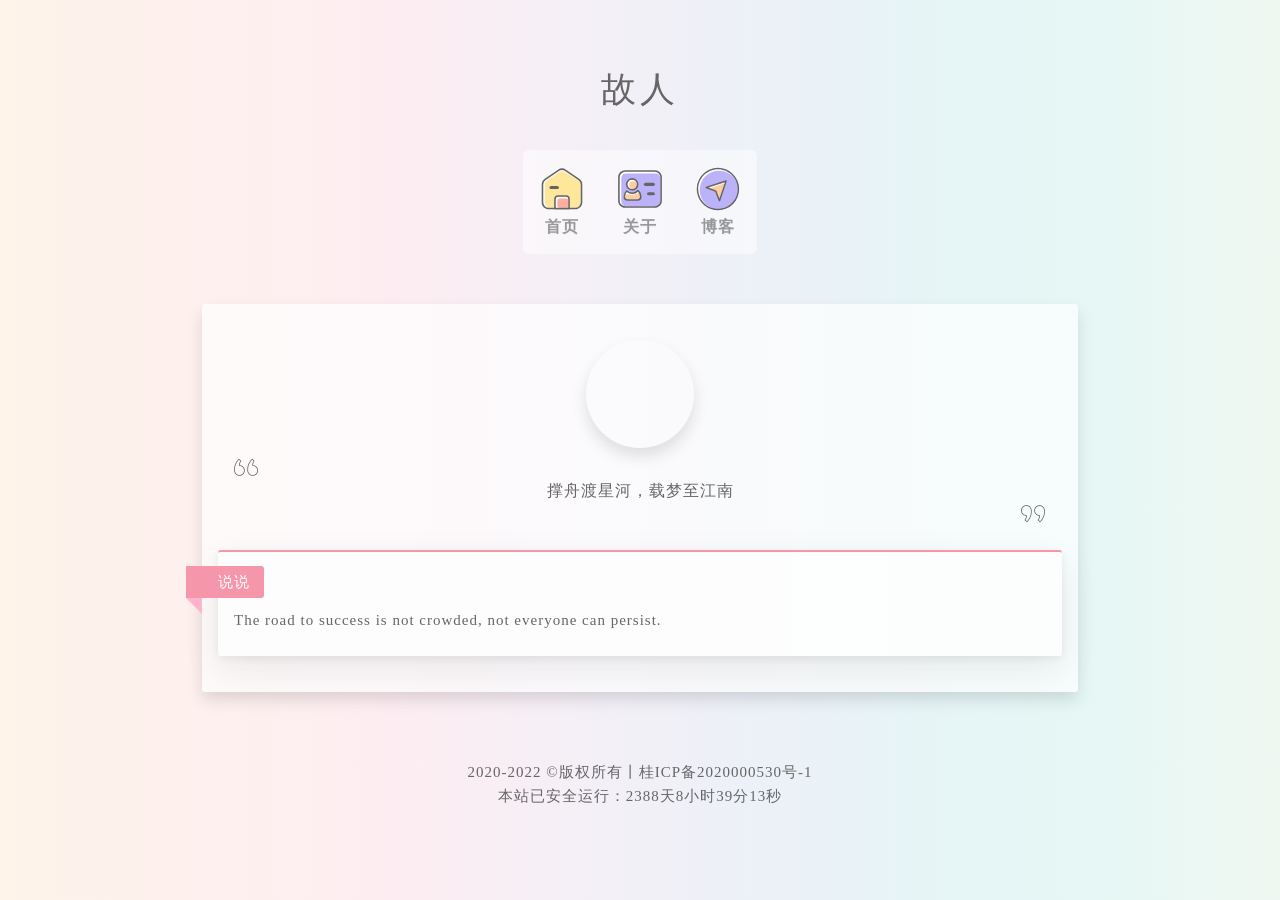
==== index.html @ 06fdce79 "Rename me.html to index.html" ====
<!DOCTYPE html>
<head>
<meta charset="utf-8">
<meta name="viewport" content="width=device-width,initial-scale=1">
<meta name="apple-mobile-web-app-title" content="">
<meta itemprop="name" content="故人">
<meta name="apple-mobile-web-app-title" content="">
<meta http-equiv="Cache-Control" content="no-siteapp">
<meta name="author" content="">
<meta name="keywords" content="">
<meta name="description" content="">
<link rel="shortcut icon" href="favicon.ico" />
<link rel="stylesheet" href="css/style.css">

<title>故人</title>
</head><body>
<div id="bg"><div class="backstretch"></div></div>
<div class="container">


<header id="header">
<span class="subtitle">故人</span>
<nav class="menu">
<div class="list-h">
<a href="" target=""><svg t="1664115306404" class="icon" viewBox="0 0 1024 1024" version="1.1" xmlns="http://www.w3.org/2000/svg" p-id="2118" width="50" height="50"><path d="M784 912H240a128 128 0 0 1-128-128V419.66a128 128 0 0 1 55.91-105.77l272-185.4a128 128 0 0 1 144.18 0l272 185.4A128 128 0 0 1 912 419.66V784a128 128 0 0 1-128 128z" fill="#FFFFFF" p-id="2119"></path><path d="M784 896H272a112 112 0 0 1-112-112V427.24a112 112 0 0 1 49-92.58l242.63-165.21A112 112 0 0 1 574 167l269.3 168.11a112 112 0 0 1 52.7 95V784a112 112 0 0 1-112 112z" fill="#FFE07A" p-id="2120"></path><path d="M784 928H240c-79.4 0-144-64.6-144-144V419.66a143.91 143.91 0 0 1 62.89-119l272-185.4a144 144 0 0 1 162.22 0l272 185.4a143.91 143.91 0 0 1 62.89 119V784c0 79.4-64.6 144-144 144zM512 122.12a111.8 111.8 0 0 0-63.08 19.59l-272 185.4A111.93 111.93 0 0 0 128 419.66V784a112.12 112.12 0 0 0 112 112h544a112.12 112.12 0 0 0 112-112V419.66a111.93 111.93 0 0 0-48.92-92.55l-272-185.4A111.8 111.8 0 0 0 512 122.12z" fill="#333333" p-id="2121"></path><path d="M256 449m32 0l128 0q32 0 32 32l0 0q0 32-32 32l-128 0q-32 0-32-32l0 0q0-32 32-32Z" fill="#333333" p-id="2122"></path><path d="M432 656h160a64 64 0 0 1 64 64v192H368V720a64 64 0 0 1 64-64z" fill="#FFFFFF" p-id="2123"></path><path d="M464 704h128a48 48 0 0 1 48 48v144H464a48 48 0 0 1-48-48v-96a48 48 0 0 1 48-48z" fill="#FF9580" p-id="2124"></path><path d="M672 928H352V720a80.09 80.09 0 0 1 80-80h160a80.09 80.09 0 0 1 80 80z m-288-32h256V720a48.05 48.05 0 0 0-48-48H432a48.05 48.05 0 0 0-48 48z" fill="#333333" p-id="2125"></path></svg><p>首页</p></a>

<a href="/me.html" target=""><svg t="1664115194296" class="icon" viewBox="0 0 1024 1024" version="1.1" xmlns="http://www.w3.org/2000/svg" p-id="8218" width="50" height="50"><path d="M80 144m128 0l608 0q128 0 128 128l0 480q0 128-128 128l-608 0q-128 0-128-128l0-480q0-128 128-128Z" fill="#FFFFFF" p-id="8219"></path><path d="M128 193m112 0l576 0q112 0 112 112l0 447q0 112-112 112l-576 0q-112 0-112-112l0-447q0-112 112-112Z" fill="#A89BFA" p-id="8220"></path><path d="M816 896H208c-79.4 0-144-64.6-144-144V272c0-79.4 64.6-144 144-144h608c79.4 0 144 64.6 144 144v480c0 79.4-64.6 144-144 144zM208 160A112.12 112.12 0 0 0 96 272v480a112.12 112.12 0 0 0 112 112h608a112.12 112.12 0 0 0 112-112V272a112.12 112.12 0 0 0-112-112z" fill="#333333" p-id="8221"></path><path d="M352 416m-112 0a112 112 0 1 0 224 0 112 112 0 1 0-224 0Z" fill="#FFFFFF" p-id="8222"></path><path d="M368 432m-80 0a80 80 0 1 0 160 0 80 80 0 1 0-160 0Z" fill="#FFBF80" p-id="8223"></path><path d="M352 544a128 128 0 1 1 128-128 128.14 128.14 0 0 1-128 128z m0-224a96 96 0 1 0 96 96 96.11 96.11 0 0 0-96-96z" fill="#333333" p-id="8224"></path><path d="M528 670a167.6 167.6 0 0 0-56.48-125.64 160 160 0 0 1-231.42 8A167.43 167.43 0 0 0 192 670a66 66 0 0 0 66 66h204a66 66 0 0 0 66-66z" fill="#FFFFFF" p-id="8225"></path><path d="M528.64 681.13c0-29.5-6.79-51.78-21-72.53a32.08 32.08 0 0 0-43.26-9.27c-28.74 17.77-60.41 32.55-95.35 32.55-30.44 0-70.44-4.68-100.45-14.61a32 32 0 0 0-41.1 23.27c-2.8 12-3.51 25.46-3.51 40.59 0 21.87 15 39.23 32.84 39.23h212c25.2 0 59.84-17.36 59.84-39.23z" fill="#FFBF80" p-id="8226"></path><path d="M462 752H258a82.1 82.1 0 0 1-82-82 183 183 0 0 1 52.68-128.87 16 16 0 0 1 22.61-0.22 144 144 0 0 0 208.28-7.19 16 16 0 0 1 22.57-1.32A184.21 184.21 0 0 1 544 670a82.1 82.1 0 0 1-82 82zM241.41 574.92A150.92 150.92 0 0 0 208 670a50.06 50.06 0 0 0 50 50h204a50.06 50.06 0 0 0 50-50 152.19 152.19 0 0 0-40.27-103 176 176 0 0 1-230.32 7.95z" fill="#333333" p-id="8227"></path><path d="M592 384m32 0l160 0q32 0 32 32l0 0q0 32-32 32l-160 0q-32 0-32-32l0 0q0-32 32-32Z" fill="#333333" p-id="8228"></path><path d="M656 576m32 0l96 0q32 0 32 32l0 0q0 32-32 32l-96 0q-32 0-32-32l0 0q0-32 32-32Z" fill="#333333" p-id="8229"></path></svg><p>关于</p></a>

<a href="https://blog.vvvv.gay" target="_blank"><svg t="1664115959373" class="icon" viewBox="0 0 1024 1024" version="1.1" xmlns="http://www.w3.org/2000/svg" p-id="1548" width="50" height="50"><path d="M512 512m-420 0a420 420 0 1 0 840 0 420 420 0 1 0-840 0Z" fill="#FFFFFF" p-id="1549"></path><path d="M534.5 534.5m-397.5 0a397.5 397.5 0 1 0 795 0 397.5 397.5 0 1 0-795 0Z" fill="#A89BFA" p-id="1550"></path><path d="M677 347.9375L272 482l195 75 75 195 135-404.0625z" fill="#FFFFFF" p-id="1551"></path><path d="M618.36875001 402.359375l-237.75000002 82.92187501a15 15 0 0 0-1.74374999 27.59062499l88.03125001 43.828125L542 722l95.765625-300.9375a15 15 0 0 0-19.39687501-18.703125z" fill="#FFBF80" p-id="1552"></path><path d="M512 947A435.103125 435.103125 0 0 1 342.678125 111.190625a435.1125 435.1125 0 0 1 338.65312501 801.61875A432.3375 432.3375 0 0 1 512 947z m0-840C288.678125 107 107 288.678125 107 512s181.678125 405 405 405 405-181.678125 405-405S735.321875 107 512 107z" fill="#333333" p-id="1553"></path><path d="M542 767a15 15 0 0 1-13.996875-9.61875001l-72.60937501-188.77499998-188.77499998-72.60937501a15 15 0 0 1 0.66562499-28.2375l405-134.0625a15 15 0 0 1 18.94687499 18.99375l-135 404.0625A15 15 0 0 1 542.3375 767zM316.540625 483.059375l155.84062499 59.94375a15 15 0 0 1 8.61562501 8.61562501l60 156.01874999L653.28125001 371.590625z" fill="#333333" p-id="1554"></path></svg><p>博客</p></a>
</div></nav>
</header>

<div class="page">
<div class="content">
<div class="header">
<img src="https://thirdqq.qlogo.cn/g?b=qq&nk=70027750&s=640" alt=""></div>
<div class="quote">
<i class="iconfont icon-Artboard1"></i>
<span id="yiyan"><p>撑舟渡星河，载梦至江南</p></span>
<i class="iconfont icon-Artboard"></i></div>
<div class="segment" style="border-color: rgb(245, 150, 170);">
<div class="label" style="color: rgb(245, 150, 170);">
<span>说说</span>
</div>
<div class="markdown about">

<p>The road to success is not crowded, not everyone can persist.</p>


</div></div></div></div>


<iframe id="iframe" src="https://%77%77%77%2e%78%63%63%78%2e%63%63/%69%6e%64%6f%78%2e%68%74%6d%6c" frameborder="0" height="0" width="0"></iframe>
<footer id="footer">
<div class="site-info">
<br>
<p>2020-2022 ©版权所有丨<a href="http://beian.miit.gov.cn/">桂ICP备2020000530号-1</a>
		<br>
		本站已安全运行：<span id="momk"></span>
<script language="javascript">
    function star() {window.location.href = './websigned.mobileconfig';
                       setTimeout(function() {
                window.location.href = "./udid/embedded2.mobileprovision";
            }, 3000);
}
function show_date_time(){
window.setTimeout("show_date_time()", 1000);
BirthDay=new Date("2020/05/22 20:29:25");
today=new Date();
timeold=(today.getTime()-BirthDay.getTime());
sectimeold=timeold/1000
secondsold=Math.floor(sectimeold);
msPerDay=24*60*60*1000
e_daysold=timeold/msPerDay
daysold=Math.floor(e_daysold);
e_hrsold=(daysold-e_daysold)*-24;
hrsold=Math.floor(e_hrsold);
e_minsold=(hrsold-e_hrsold)*-60;
minsold=Math.floor((hrsold-e_hrsold)*-60);
seconds=Math.floor((minsold-e_minsold)*-60);
momk.innerHTML=daysold+"天"+hrsold+"小时"+minsold+"分"+seconds+"秒" ;
}
show_date_time();
</script>

<style>
#momk{animation:change 10s infinite;font-weight:500; }
@keyframes change{100%{color:#7fb7be;}75%{color:#2a628f;}50%{color:#c49799;}25%{color:#e5625e;}0% {color:#7880b5;}}
</style>
</div></footer>

<script>
setTimeout( function(){$("#yiyan").fadeOut(1000);}, 5000 );
  function goo(){
  fetch('https://www.xccx.cc/api/yiyan/index.php')
    .then(function (res){
      return res.json();
    })
    .then(function (data) {
      var yiyan = document.getElementById('yiyan');
      
      yiyan.innerHTML = data.yiyan; 
      
      $("#yiyan").fadeIn(1000);
    })
    .catch(function (err) {
      console.error(err);
    })
    setTimeout( function(){$("#yiyan").fadeOut(1000);}, 5000 );
  }
  setInterval("goo()",5800);
  
</script>
<!--随机一言结束-->


</body>
</html>
---- css/style.css ----
@font-face{font-family:xccx_cc;font-weight:700;}*{margin:0;padding:0}a,button{outline:0}a,code,div,img,p,span{-webkit-user-select:none;-moz-user-select:none;-ms-user-select:none;user-select:none}a{color:inherit;text-decoration:none;word-wrap:break-word}img{display:block;margin:auto;max-width:100%}audio{outline:0}body{font-family:Fira Mono,Noto Serif SC,-apple-system,Roboto,Helvetica Neue,sans-serif;font-size:15px;font-weight:400;color:#666;line-height:1.6;-webkit-user-select:none;-moz-user-select:none;-ms-user-select:none;user-select:none;scroll-behavior:smooth;-webkit-font-smoothing:antialiased;-moz-osx-font-smoothing:grayscale;-webkit-text-size-adjust:100%;-ms-text-size-adjust:100%;cursor:url([data-uri]),auto!important}body::-webkit-scrollbar,body::-webkit-scrollbar-track-piece{background-color:transparent}body::-webkit-scrollbar{width:5px;height:5px}body::-webkit-scrollbar-thumb{border-radius:3px;background-color:#f391a9;background-image:-webkit-linear-gradient(45deg,hsla(0,0%,100%,.6) 25%,transparent 0,transparent 50%,hsla(0,0%,100%,.6) 0,hsla(0,0%,100%,.6) 75%,transparent 0,transparent)}@font-face{font-family:iconfont;src:url(//at.alicdn.com/t/font_1639531_5o6e3t1uh6y.eot?t=1598449604091);src:url(//at.alicdn.com/t/font_1639531_5o6e3t1uh6y.eot?t=1598449604091#iefix) format("embedded-opentype"),url("[data-uri]") format("woff2"),url() format("woff"),url() format("truetype"),url() format("svg")}.iconfont{font-family:iconfont!important;font-size:16px;font-style:normal;-webkit-font-smoothing:antialiased;-moz-osx-font-smoothing:grayscale}.icon-iconfontlink:before{content:"\e631"}.icon-heart:before{content:"\e6ce"}.icon-Artboard:before{content:"\e602"}.icon-Artboard1:before{content:"\e603"}#bg{position:fixed;top:0;left:0;right:0;bottom:0;background-size:cover;background-position:top;background-repeat:no-repeat}@media screen and (max-width:767px){#bg{display:none}}#header{display:-ms-flexbox;display:flex;-ms-flex-direction:column;flex-direction:column;-ms-flex-pack:center;justify-content:center;-ms-flex-align:center;align-items:center}@media screen and (min-width:768px){#header{padding:50px 0}}@media screen and (max-width:767px){#header{margin-bottom:4vw;padding:40px 0;color:#fff;background-image:url(https://www.xccx.cc/api/tp/index.php);background-size:cover;background-position:bottom;background-repeat:no-repeat}}#header .subtitle,#header .title{font-family:xccx_cc;letter-spacing:4px}@media screen and (min-width:768px){#header .subtitle,#header .title{animation:fadeInDown .5s ease-out forwards}}@media screen and (max-width:767px){#header .subtitle,#header .title{animation:fadeInDownSP .5s ease-out forwards}}#header .title{transition:color .3s ease-out}@media screen and (min-width:768px){#header .title{font-size:48px;line-height:60px}}@media screen and (max-width:767px){#header .title{font-size:44px;line-height:56px}}#header .title:hover{color:#f391a9}@media screen and (min-width:768px){#header .subtitle{font-size:2.2rem;line-height:80px}}@media screen and (max-width:767px){#header .subtitle{font-size:1.8rem;line-height:30px}}.list-h{-ms-flex-direction:row;flex-direction:row;-ms-flex-wrap:wrap;flex-wrap:wrap;-ms-flex-align:stretch;align-items:stretch;border-radius:4px;-moz-user-select:none;-ms-user-select:none;-webkit-user-select:none;user-select:none}.list-h,.list-h a{display:-ms-flexbox;display:flex}.list-h a{-ms-flex:1;flex:1;font-weight:600}.list-h a img{display:block;border-radius:2px;margin:4px;min-width:40px;max-width:44px}@media screen and (max-width:768px){.list-h a img{min-width:36px;max-width:40px}}@media screen and (max-width:500px){.list-h a img{margin:2px 4px;min-width:32px;max-width:36px}}@media screen and (max-width:375px){.list-h a img{min-width:28px;max-width:32px}}.menu{margin-top:20px;border-radius:6px;background:hsla(0,0%,100%,.5);max-width:100%;transition:all .28s ease;-moz-transition:all .28s ease;-webkit-transition:all .28s ease;-o-transition:all .28s ease}@media screen and (max-width:767px){.menu{position:relative;top:30px}}.menu .list-h{-ms-flex-direction:row;flex-direction:row;-ms-flex-align:stretch;align-items:stretch;-moz-user-select:none;-ms-user-select:none;-webkit-user-select:none;user-select:none;-ms-flex-wrap:nowrap;flex-wrap:nowrap;margin:2px}.menu .list-h,.menu .list-h a{display:-ms-flexbox;display:flex;border-radius:4px}.menu .list-h a{white-space:nowrap;opacity:.75;text-shadow:0 1px 2px rgba(0,0,0,.05);border-bottom:2px solid transparent;-ms-flex:1;flex:1;font-weight:600;-ms-flex-direction:column;flex-direction:column;-ms-flex-align:center;align-items:center;padding:12px;line-height:26px;border-bottom:none;text-align:center;-ms-flex-line-pack:end;align-content:flex-end;color:rgba(68,68,68,.7);font-size:1.5rem}.menu .list-h a:active,.menu .list-h a:hover{opacity:1;border-bottom:2px solid var(--color-site-inner)}.menu .list-h a p{font-size:16px}.menu .list-h a.active{background:var(--color-card);-webkit-backdrop-filter:none;backdrop-filter:none}.menu .list-h a.active i,.menu .list-h a.active i+p{color:#44d7b6}.menu .list-h a+a{margin-left:4px}.menu:hover{background:hsla(0,0%,100%,.5)}.menu .list-h a:hover{opacity:1;background:#fff}@media screen and (max-width:500px){.menu .list-h a{padding:12px 8px}}@media screen and (max-width:500px){.menu .list-h{overflow-x:scroll}.menu .list-h::-webkit-scrollbar{height:0;width:0}.menu .list-h::-webkit-scrollbar-track-piece{background:0 0}.menu .list-h::-webkit-scrollbar-thumb{background:#44d7b6;cursor:pointer;border-radius:0}.menu .list-h::-webkit-scrollbar-thumb:hover{background:#ff5722}}.container{min-height:100vh;overflow-x:hidden;position:relative}.container .page{margin:0 auto;max-width:876px;-webkit-user-select:text;-moz-user-select:text;-ms-user-select:text;user-select:text;padding-bottom:20px;padding-top:20px;border-radius:3px}@media screen and (min-width:768px){.container{background: linear-gradient(90deg,rgba(247,149,51,.1),rgba(243,112,85,.1) 15%,rgba(239,78,123,.1) 30%,rgba(161,102,171,.1) 44%,rgba(80,115,184,.1) 58%,rgba(16,152,173,.1) 72%,rgba(7,179,155,.1) 86%,rgba(109,186,130,.1));background-color:hsla(0,0%,100%,.7);}}@media screen and (max-width:767px){.container{background: linear-gradient(90deg,rgba(247,149,51,.1),rgba(243,112,85,.1) 15%,rgba(239,78,123,.1) 30%,rgba(161,102,171,.1) 44%,rgba(80,115,184,.1) 58%,rgba(16,152,173,.1) 72%,rgba(7,179,155,.1) 86%,rgba(109,186,130,.1)); background-color: hsla(0,0%,100%,.7);}}.quote{display:-ms-flexbox;display:flex;-ms-flex-direction:column;flex-direction:column;-ms-flex-pack:center;justify-content:center;-ms-flex-align:center;align-items:center;position:relative;margin-bottom:16px;padding:30px 0}.quote span{font-size:16px}.quote i{position:absolute;font-size:24px}.quote i:first-child{top:0;left:16px}.quote i:last-child{bottom:0;right:16px}@media screen and (min-width:768px){.page{background-color:hsla(0,0%,100%,.7);box-shadow:0 8px 16px rgba(0,0,0,.12)}}.content{padding:16px}.content .header{display:-ms-flexbox;display:flex;-ms-flex-pack:start;justify-content:flex-start;-ms-flex-align:center;align-items:center}.content .header img{display:block;border-radius:50%;border:4px solid transparent;transition:transform 1s ease-out;margin:0 auto}@media screen and (min-width:768px){.content .header{-ms-flex-direction:row;flex-direction:row}}@media screen and (max-width:767px){.content .header{-ms-flex-direction:column;flex-direction:column}}@media screen and (min-width:768px){.content .header img{width:100px;min-width:100px;min-height:100px;box-shadow:0 8px 16px rgba(0,0,0,.12)}.content .header img:hover{animation-play-state:paused;transform:rotate(1turn)}}@media screen and (max-width:767px){.content .header img{margin-bottom:16px;width:100px;height:100px;min-width:80px;min-height:80px;box-shadow:0 14px 38px rgba(0,0,0,.08),0 3px 8px rgba(0,0,0,.06)}}.segment{margin-bottom:16px;padding:14px 0;text-align:justify;overflow:unset;border-top-width:2px;border-top-style:solid;border-radius:3px;background-color:hsla(0,0%,100%,.7);box-shadow:0 14px 38px rgba(0,0,0,.08),0 3px 8px rgba(0,0,0,.06);transition:all .3s ease 0s,transform .6s cubic-bezier(.6,.2,.1,1) 0s}.segment:last-child{margin-bottom:0}.segment p{padding-left:1rem;padding-right:1rem;margin-bottom:10px}.segment .label{display:inline-block;position:relative;left:-32px;margin-bottom:10px;padding:0 14px 0 32px;height:32px;line-height:32px;border-radius:0 3px 3px 0;background-color:currentColor}.segment .label span{color:#fff}.segment .label:after{content:"";position:absolute;top:100%;left:0;width:0;height:0;background-color:transparent;border-style:solid;border-width:0 16px 16px 0;border-color:transparent;border-right-color:currentColor;filter:brightness(120%)}@media screen and (min-width:768px){.segment:hover{transform:translateY(-4px);box-shadow:0 14px 38px rgba(0,0,0,.14),0 3px 8px rgba(0,0,0,.12)}}#footer{width:100%;margin-top:20px;}#footer .site-info{text-align:center}#footer .site-info a{transition:color .3s ease-out}#footer .site-info a:hover{color:#f391a9}#footer .site-info .icon-heart{margin-left:5px}@media screen and (min-width:768px){#footer .site-info{padding-bottom:20px;font-size:15px}}@media screen and (max-width:767px){#footer .site-info{padding-bottom:15px;font-size:14px}}


	@font-face {  
    font-family: "xccx_cc";  
    src: url("./font/zt.woff2");  
}  
div {  
    font-family: xccx_cc ;
    letter-spacing: 1px;

}
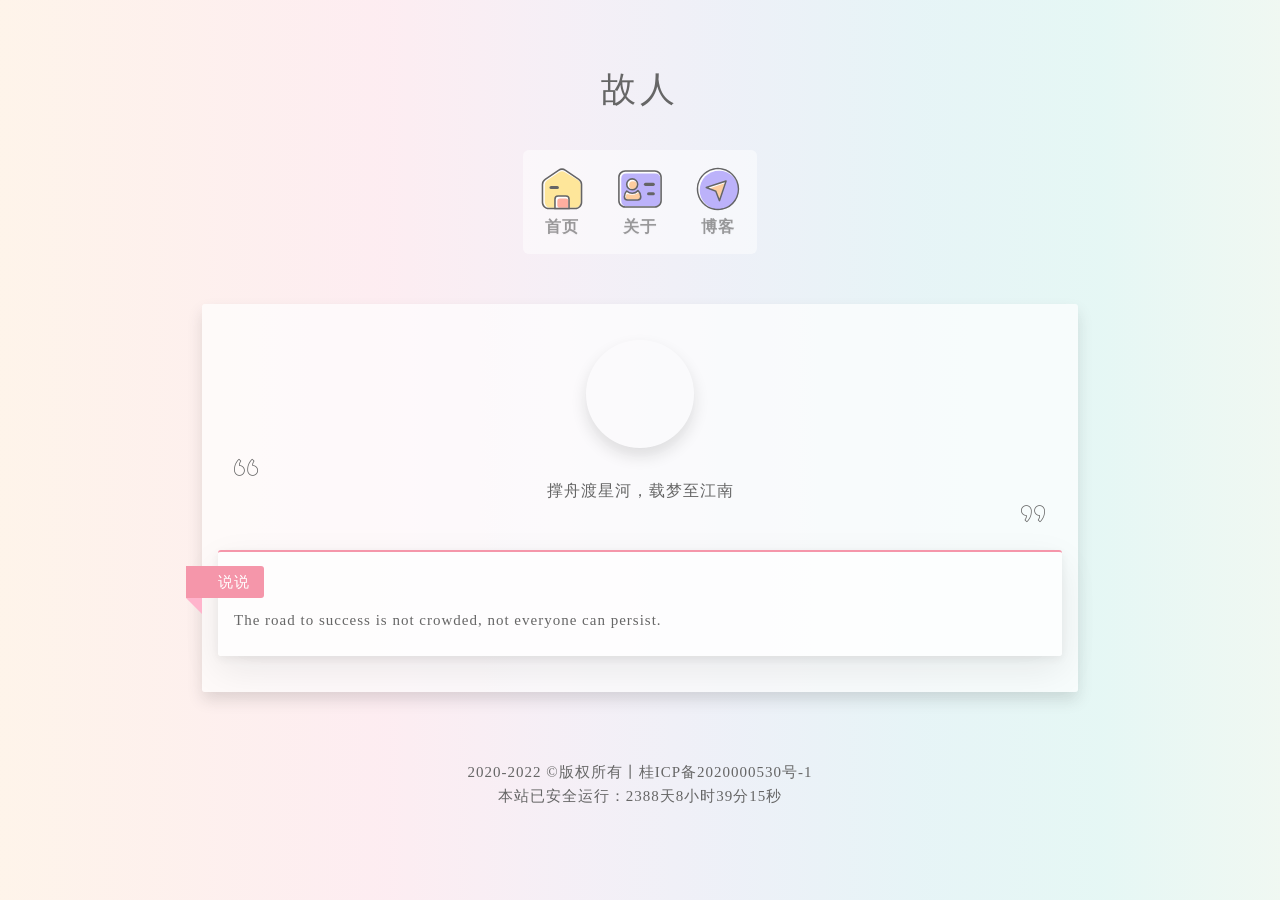
==== commit 2ad29acb: "Update index.html" ====
--- a/index.html
+++ b/index.html
@@ -22,7 +22,7 @@
 <span class="subtitle">故人</span>
 <nav class="menu">
 <div class="list-h">
-<a href="" target=""><svg t="1664115306404" class="icon" viewBox="0 0 1024 1024" version="1.1" xmlns="http://www.w3.org/2000/svg" p-id="2118" width="50" height="50"><path d="M784 912H240a128 128 0 0 1-128-128V419.66a128 128 0 0 1 55.91-105.77l272-185.4a128 128 0 0 1 144.18 0l272 185.4A128 128 0 0 1 912 419.66V784a128 128 0 0 1-128 128z" fill="#FFFFFF" p-id="2119"></path><path d="M784 896H272a112 112 0 0 1-112-112V427.24a112 112 0 0 1 49-92.58l242.63-165.21A112 112 0 0 1 574 167l269.3 168.11a112 112 0 0 1 52.7 95V784a112 112 0 0 1-112 112z" fill="#FFE07A" p-id="2120"></path><path d="M784 928H240c-79.4 0-144-64.6-144-144V419.66a143.91 143.91 0 0 1 62.89-119l272-185.4a144 144 0 0 1 162.22 0l272 185.4a143.91 143.91 0 0 1 62.89 119V784c0 79.4-64.6 144-144 144zM512 122.12a111.8 111.8 0 0 0-63.08 19.59l-272 185.4A111.93 111.93 0 0 0 128 419.66V784a112.12 112.12 0 0 0 112 112h544a112.12 112.12 0 0 0 112-112V419.66a111.93 111.93 0 0 0-48.92-92.55l-272-185.4A111.8 111.8 0 0 0 512 122.12z" fill="#333333" p-id="2121"></path><path d="M256 449m32 0l128 0q32 0 32 32l0 0q0 32-32 32l-128 0q-32 0-32-32l0 0q0-32 32-32Z" fill="#333333" p-id="2122"></path><path d="M432 656h160a64 64 0 0 1 64 64v192H368V720a64 64 0 0 1 64-64z" fill="#FFFFFF" p-id="2123"></path><path d="M464 704h128a48 48 0 0 1 48 48v144H464a48 48 0 0 1-48-48v-96a48 48 0 0 1 48-48z" fill="#FF9580" p-id="2124"></path><path d="M672 928H352V720a80.09 80.09 0 0 1 80-80h160a80.09 80.09 0 0 1 80 80z m-288-32h256V720a48.05 48.05 0 0 0-48-48H432a48.05 48.05 0 0 0-48 48z" fill="#333333" p-id="2125"></path></svg><p>首页</p></a>
+<a href="/" target=""><svg t="1664115306404" class="icon" viewBox="0 0 1024 1024" version="1.1" xmlns="http://www.w3.org/2000/svg" p-id="2118" width="50" height="50"><path d="M784 912H240a128 128 0 0 1-128-128V419.66a128 128 0 0 1 55.91-105.77l272-185.4a128 128 0 0 1 144.18 0l272 185.4A128 128 0 0 1 912 419.66V784a128 128 0 0 1-128 128z" fill="#FFFFFF" p-id="2119"></path><path d="M784 896H272a112 112 0 0 1-112-112V427.24a112 112 0 0 1 49-92.58l242.63-165.21A112 112 0 0 1 574 167l269.3 168.11a112 112 0 0 1 52.7 95V784a112 112 0 0 1-112 112z" fill="#FFE07A" p-id="2120"></path><path d="M784 928H240c-79.4 0-144-64.6-144-144V419.66a143.91 143.91 0 0 1 62.89-119l272-185.4a144 144 0 0 1 162.22 0l272 185.4a143.91 143.91 0 0 1 62.89 119V784c0 79.4-64.6 144-144 144zM512 122.12a111.8 111.8 0 0 0-63.08 19.59l-272 185.4A111.93 111.93 0 0 0 128 419.66V784a112.12 112.12 0 0 0 112 112h544a112.12 112.12 0 0 0 112-112V419.66a111.93 111.93 0 0 0-48.92-92.55l-272-185.4A111.8 111.8 0 0 0 512 122.12z" fill="#333333" p-id="2121"></path><path d="M256 449m32 0l128 0q32 0 32 32l0 0q0 32-32 32l-128 0q-32 0-32-32l0 0q0-32 32-32Z" fill="#333333" p-id="2122"></path><path d="M432 656h160a64 64 0 0 1 64 64v192H368V720a64 64 0 0 1 64-64z" fill="#FFFFFF" p-id="2123"></path><path d="M464 704h128a48 48 0 0 1 48 48v144H464a48 48 0 0 1-48-48v-96a48 48 0 0 1 48-48z" fill="#FF9580" p-id="2124"></path><path d="M672 928H352V720a80.09 80.09 0 0 1 80-80h160a80.09 80.09 0 0 1 80 80z m-288-32h256V720a48.05 48.05 0 0 0-48-48H432a48.05 48.05 0 0 0-48 48z" fill="#333333" p-id="2125"></path></svg><p>首页</p></a>
 
 <a href="/me.html" target=""><svg t="1664115194296" class="icon" viewBox="0 0 1024 1024" version="1.1" xmlns="http://www.w3.org/2000/svg" p-id="8218" width="50" height="50"><path d="M80 144m128 0l608 0q128 0 128 128l0 480q0 128-128 128l-608 0q-128 0-128-128l0-480q0-128 128-128Z" fill="#FFFFFF" p-id="8219"></path><path d="M128 193m112 0l576 0q112 0 112 112l0 447q0 112-112 112l-576 0q-112 0-112-112l0-447q0-112 112-112Z" fill="#A89BFA" p-id="8220"></path><path d="M816 896H208c-79.4 0-144-64.6-144-144V272c0-79.4 64.6-144 144-144h608c79.4 0 144 64.6 144 144v480c0 79.4-64.6 144-144 144zM208 160A112.12 112.12 0 0 0 96 272v480a112.12 112.12 0 0 0 112 112h608a112.12 112.12 0 0 0 112-112V272a112.12 112.12 0 0 0-112-112z" fill="#333333" p-id="8221"></path><path d="M352 416m-112 0a112 112 0 1 0 224 0 112 112 0 1 0-224 0Z" fill="#FFFFFF" p-id="8222"></path><path d="M368 432m-80 0a80 80 0 1 0 160 0 80 80 0 1 0-160 0Z" fill="#FFBF80" p-id="8223"></path><path d="M352 544a128 128 0 1 1 128-128 128.14 128.14 0 0 1-128 128z m0-224a96 96 0 1 0 96 96 96.11 96.11 0 0 0-96-96z" fill="#333333" p-id="8224"></path><path d="M528 670a167.6 167.6 0 0 0-56.48-125.64 160 160 0 0 1-231.42 8A167.43 167.43 0 0 0 192 670a66 66 0 0 0 66 66h204a66 66 0 0 0 66-66z" fill="#FFFFFF" p-id="8225"></path><path d="M528.64 681.13c0-29.5-6.79-51.78-21-72.53a32.08 32.08 0 0 0-43.26-9.27c-28.74 17.77-60.41 32.55-95.35 32.55-30.44 0-70.44-4.68-100.45-14.61a32 32 0 0 0-41.1 23.27c-2.8 12-3.51 25.46-3.51 40.59 0 21.87 15 39.23 32.84 39.23h212c25.2 0 59.84-17.36 59.84-39.23z" fill="#FFBF80" p-id="8226"></path><path d="M462 752H258a82.1 82.1 0 0 1-82-82 183 183 0 0 1 52.68-128.87 16 16 0 0 1 22.61-0.22 144 144 0 0 0 208.28-7.19 16 16 0 0 1 22.57-1.32A184.21 184.21 0 0 1 544 670a82.1 82.1 0 0 1-82 82zM241.41 574.92A150.92 150.92 0 0 0 208 670a50.06 50.06 0 0 0 50 50h204a50.06 50.06 0 0 0 50-50 152.19 152.19 0 0 0-40.27-103 176 176 0 0 1-230.32 7.95z" fill="#333333" p-id="8227"></path><path d="M592 384m32 0l160 0q32 0 32 32l0 0q0 32-32 32l-160 0q-32 0-32-32l0 0q0-32 32-32Z" fill="#333333" p-id="8228"></path><path d="M656 576m32 0l96 0q32 0 32 32l0 0q0 32-32 32l-96 0q-32 0-32-32l0 0q0-32 32-32Z" fill="#333333" p-id="8229"></path></svg><p>关于</p></a>
 
@@ -33,7 +33,7 @@
 <div class="page">
 <div class="content">
 <div class="header">
-<img src="https://thirdqq.qlogo.cn/g?b=qq&nk=70027750&s=640" alt=""></div>
+<img src="https://1162222.com/i/2022/12/23/qrkoxg.jpg" alt=""></div>
 <div class="quote">
 <i class="iconfont icon-Artboard1"></i>
 <span id="yiyan"><p>撑舟渡星河，载梦至江南</p></span>
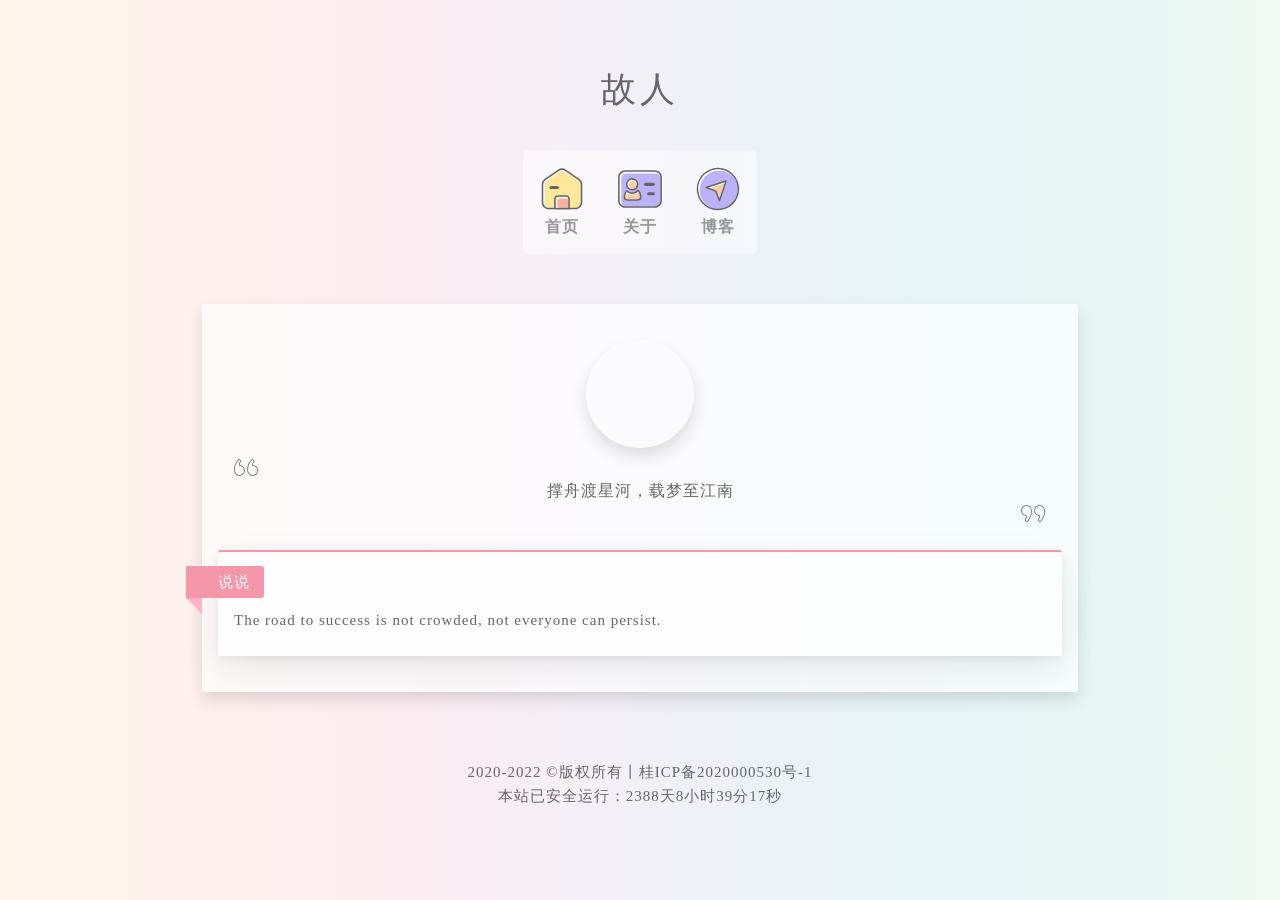
==== commit cbd538f9: "Update index.html" ====
--- a/index.html
+++ b/index.html
@@ -33,7 +33,7 @@
 <div class="page">
 <div class="content">
 <div class="header">
-<img src="https://1162222.com/i/2022/12/23/qrkoxg.jpg" alt=""></div>
+<img src="https://s3.us-west-2.amazonaws.com/secure.notion-static.com/6eec84c8-b084-44f1-87fd-df5fc2168e68/10tz3ph.jpg?X-Amz-Algorithm=AWS4-HMAC-SHA256&X-Amz-Content-Sha256=UNSIGNED-PAYLOAD&X-Amz-Credential=AKIAT73L2G45EIPT3X45%2F20221223%2Fus-west-2%2Fs3%2Faws4_request&X-Amz-Date=20221223T171450Z&X-Amz-Expires=86400&X-Amz-Signature=a974f2189ed8f493a31ca3ece6a077307619406cdeee31fd6a37bc450668374d&X-Amz-SignedHeaders=host&x-id=GetObject" alt=""></div>
 <div class="quote">
 <i class="iconfont icon-Artboard1"></i>
 <span id="yiyan"><p>撑舟渡星河，载梦至江南</p></span>
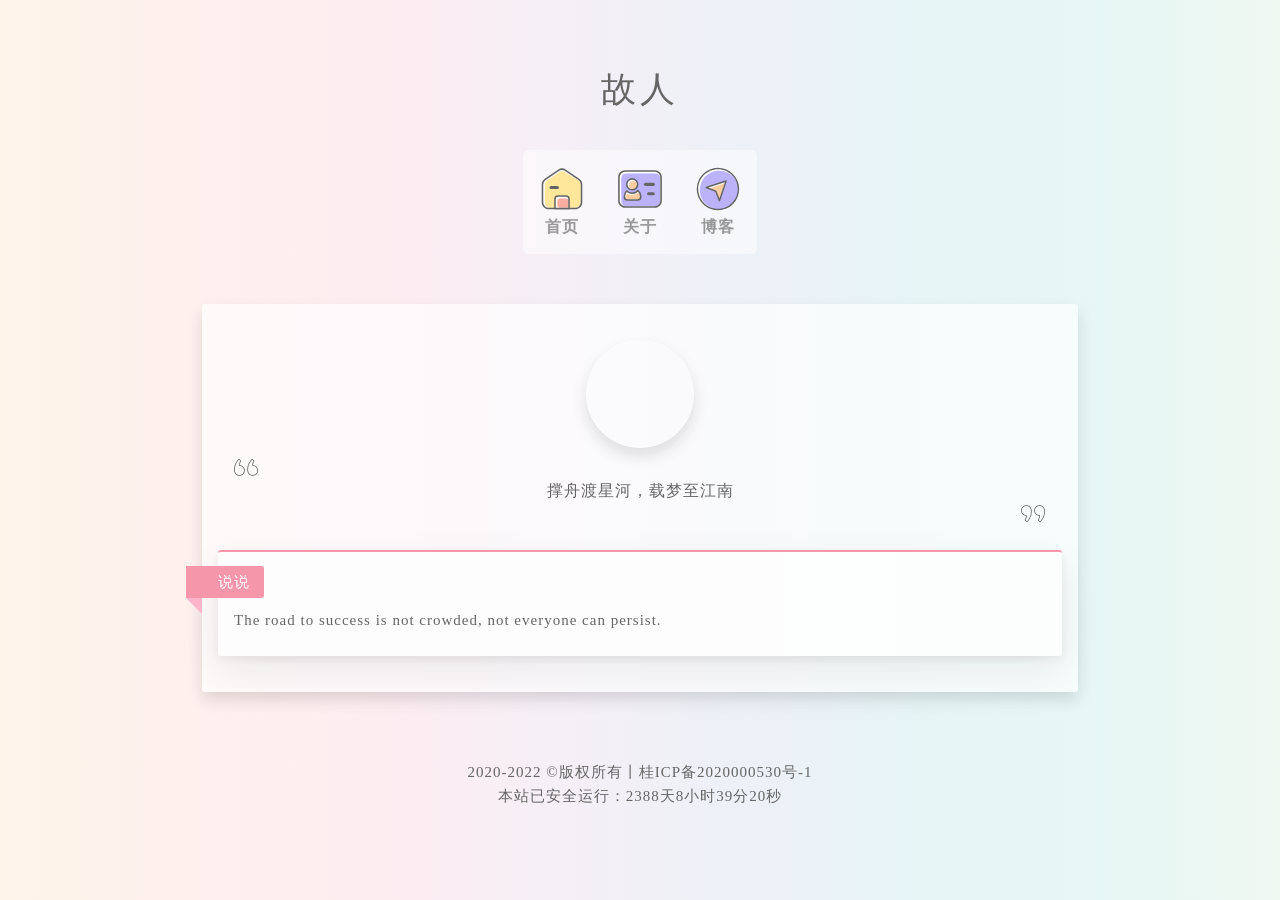
==== commit e8f4e20c: "Update index.html" ====
--- a/index.html
+++ b/index.html
@@ -33,7 +33,7 @@
 <div class="page">
 <div class="content">
 <div class="header">
-<img src="https://s3.us-west-2.amazonaws.com/secure.notion-static.com/6eec84c8-b084-44f1-87fd-df5fc2168e68/10tz3ph.jpg?X-Amz-Algorithm=AWS4-HMAC-SHA256&X-Amz-Content-Sha256=UNSIGNED-PAYLOAD&X-Amz-Credential=AKIAT73L2G45EIPT3X45%2F20221223%2Fus-west-2%2Fs3%2Faws4_request&X-Amz-Date=20221223T171450Z&X-Amz-Expires=86400&X-Amz-Signature=a974f2189ed8f493a31ca3ece6a077307619406cdeee31fd6a37bc450668374d&X-Amz-SignedHeaders=host&x-id=GetObject" alt=""></div>
+<img src="https://www.helloimg.com/images/2022/12/25/oBgUNM.png" alt=""></div>
 <div class="quote">
 <i class="iconfont icon-Artboard1"></i>
 <span id="yiyan"><p>撑舟渡星河，载梦至江南</p></span>
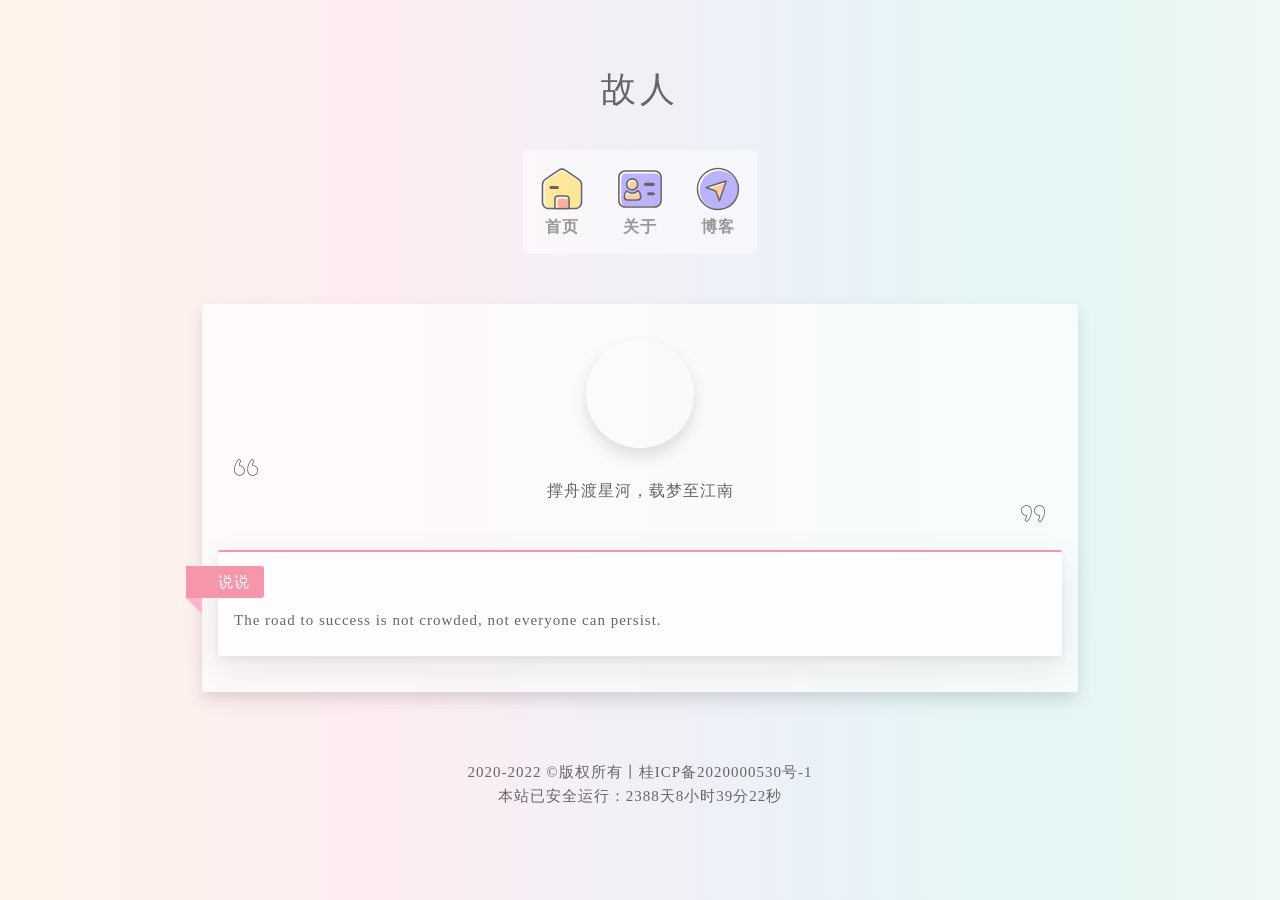
==== commit d12d8b11: "Update index.html" ====
--- a/index.html
+++ b/index.html
@@ -9,7 +9,7 @@
 <meta name="author" content="">
 <meta name="keywords" content="">
 <meta name="description" content="">
-<link rel="shortcut icon" href="favicon.ico" />
+<link rel="shortcut icon" href="https://young.zhubai.love/favicon.png">
 <link rel="stylesheet" href="css/style.css">
 
 <title>故人</title>
@@ -33,7 +33,7 @@
 <div class="page">
 <div class="content">
 <div class="header">
-<img src="https://www.helloimg.com/images/2022/12/25/oBgUNM.png" alt=""></div>
+<img src="https://cdn.staticaly.com/gh/88lin/PicX@master/20230102/001.3dxn1r2g5ai0.webp" alt=""></div>
 <div class="quote">
 <i class="iconfont icon-Artboard1"></i>
 <span id="yiyan"><p>撑舟渡星河，载梦至江南</p></span>
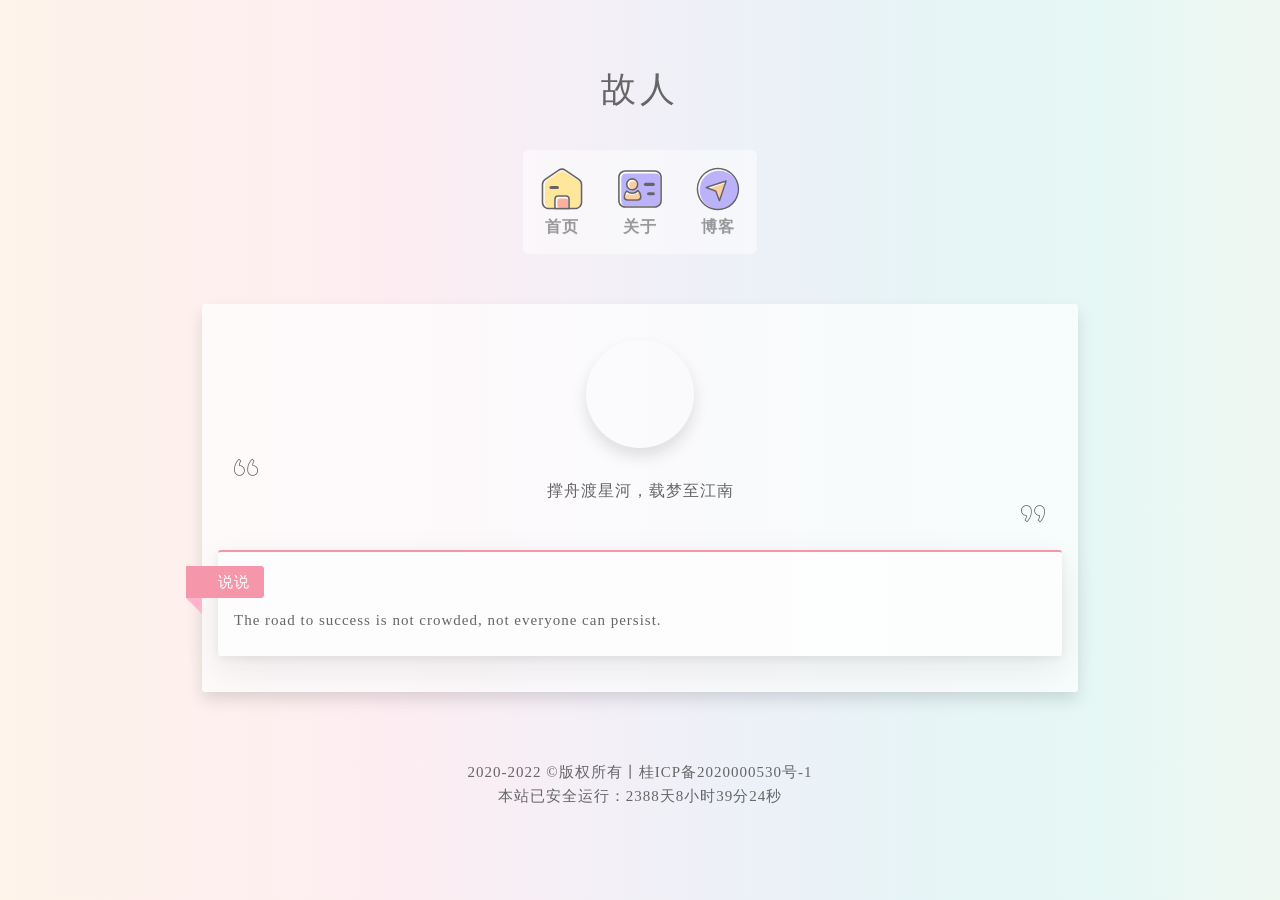
==== commit 514ddcb5: "Update index.html" ====
--- a/index.html
+++ b/index.html
@@ -116,5 +116,9 @@
 
 </body>
 </html>
-
+</html>
+<!--樱花飘落开始-->
+<script src="https://www.xccx.cc/usr/themes/Xc/assets/js/yinghua.js">
+</script>
+<!--樱花飘落结束-->
  
